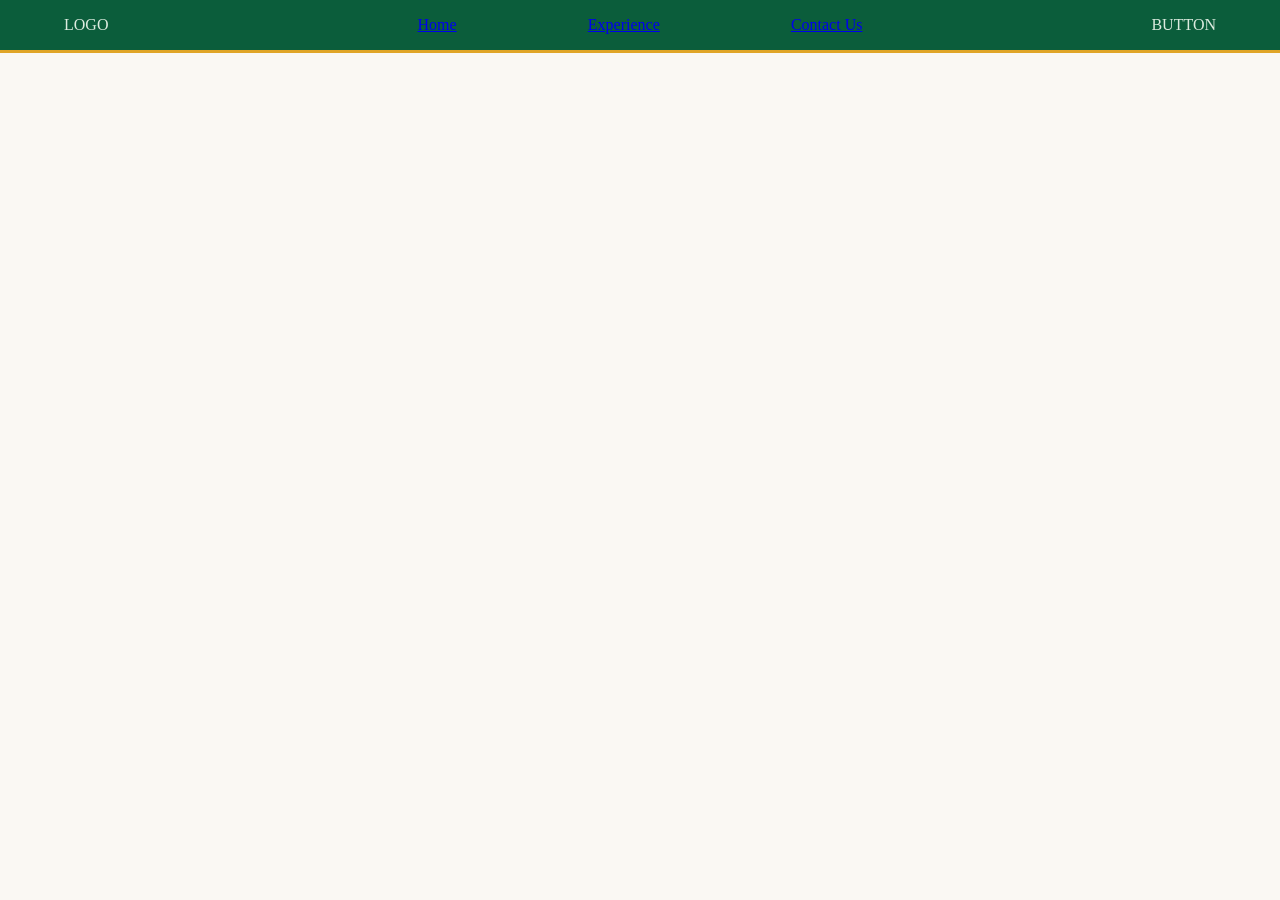
==== contact.html @ cf0f407a "Initial commit" ====
<!DOCTYPE html>
<html lang="en">
<head>
    <meta charset="UTF-8">
	<meta name="viewport" content="width=device-width, initial-scale=1.0">
	<link rel="stylesheet" href="css/styles.css">
	<title>Emerald Travels</title>
</head>
<body>
    <header>
        <nav class="navbar">
            <div class="nav-logo">
                LOGO
            </div>
            <div class="nav-main">
                <div><a href="index.html">Home</a></div>
                <div><a href="experiences.html">Experience</a></div>
                <div><a href="#">Contact Us</a></div>
            </div>
            <div class="nav-extra">
                BUTTON
            </div>
        </nav>
    </header>

    <main>
        <div class="main-container"></div>
    </main>

    <footer>

    </footer>
</body>
</html>
---- css/styles.css ----
:root {
    --color-primary:#0B5D3B;
    --color-secondary:#DCEBDF;
    --color-accent:#E0A526;
    --color-background:#FAF8F3;
    --color-text:#1F2A24;
}

html {
    color: var(--color-text);
}

body {
    margin: 0;
    min-height: 100vh;
    display: flex;
    flex-direction: column;
    background-color: var(--color-background);
}

main {
    flex: 1;
}

.navbar {
    display: flex;
    flex-direction: row;
    justify-content: space-between;
    background-color: var(--color-primary);
    color: var(--color-secondary);
    border-bottom: 0.2rem solid var(--color-accent);
    padding: 1rem 4rem !important;
}

.nav-logo {
    flex: 1;
}

.nav-main {
    display: flex;
    flex-direction: row;
    justify-content: space-around;
    flex: 2;
}

.nav-extra {
    display: flex;
    flex: 1;
    justify-content: flex-end;
}

.main-container {
    padding: 1rem 4rem;
}
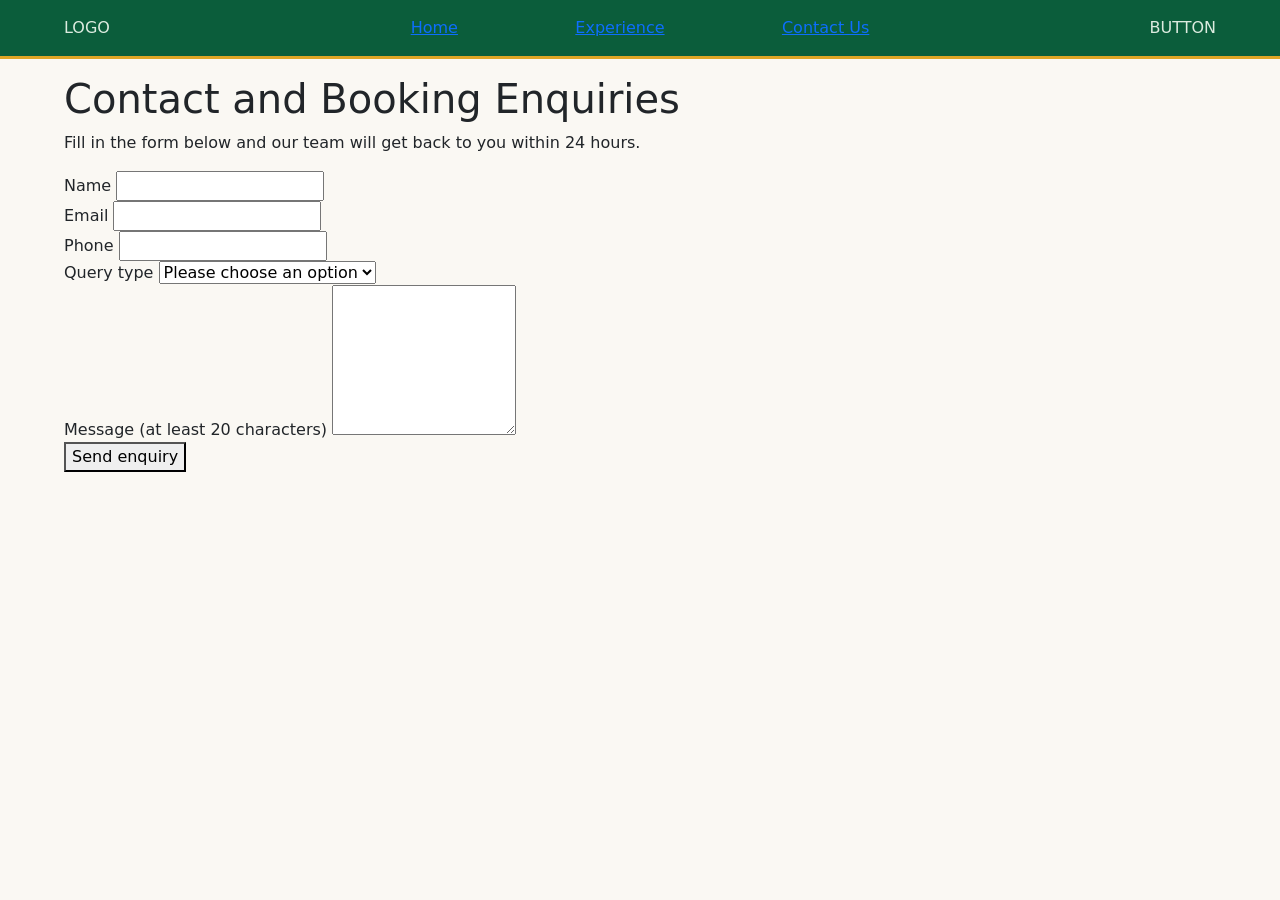
==== commit 8e63eb68: "experiences functionality done, working on contact" ====
--- a/contact.html
+++ b/contact.html
@@ -3,19 +3,22 @@
 <head>
     <meta charset="UTF-8">
 	<meta name="viewport" content="width=device-width, initial-scale=1.0">
-	<link rel="stylesheet" href="css/styles.css">
+	<link rel="stylesheet" href="css/bootstrap.min.css">
+    <link rel="stylesheet" href="css/styles.css">
+	<script src="js/bootstrap.min.js" defer></script>
+	<script src="js/main.js" defer></script>
 	<title>Emerald Travels</title>
 </head>
 <body>
     <header>
-        <nav class="navbar">
+        <nav class="site-nav">
             <div class="nav-logo">
                 LOGO
             </div>
             <div class="nav-main">
                 <div><a href="index.html">Home</a></div>
                 <div><a href="experiences.html">Experience</a></div>
-                <div><a href="#">Contact Us</a></div>
+                <div><a href="contact.html">Contact Us</a></div>
             </div>
             <div class="nav-extra">
                 BUTTON
@@ -24,7 +27,53 @@
     </header>
 
     <main>
-        <div class="main-container"></div>
+        <div class="main-container">
+            <h1>Contact and Booking Enquiries</h1>
+            <p>Fill in the form below and our team will get back to you within 24 hours.</p>
+
+            <div id="form-success" class="form-success" hidden></div>
+
+            <form id="contact-form" novalidate>
+
+                <div class="form-group">
+                    <label for="name">Name</label>
+                    <input type="text" id="name" name="name" autocomplete="name">
+                    <small class="error" id="name-error"></small>
+                </div>
+
+                <div class="form-group">
+                    <label for="email">Email</label>
+                    <input type="email" id="email" name="email" autocomplete="email">
+                    <small class="error" id="email-error"></small>
+                </div>
+
+                <div class="form-group">
+                    <label for="phone">Phone</label>
+                    <input type="tel" id="phone" name="phone" autocomplete="tel">
+                    <small class="error" id="phone-error"></small>
+                </div>
+
+                <div class="form-group">
+                    <label for="query-type">Query type</label>
+                    <select id="query-type" name="query-type">
+                        <option value="" disabled selected>Please choose an option</option>
+                        <option value="booking">Booking</option>
+                        <option value="payment">Payment</option>
+                        <option value="general">General Information</option>
+                        <option value="other">Other</option>
+                    </select>
+                    <small class="error" id="query-type-error"></small>
+                </div>
+
+                <div class="form-group">
+                    <label for="message">Message <span class="hint">(at least 20 characters)</span></label>
+                    <textarea id="message" name="message" rows="6"></textarea>
+                    <small class="error" id="message-error"></small>
+                </div>
+
+                <button type="submit">Send enquiry</button>
+            </form>
+        </div>
     </main>
 
     <footer>
--- a/css/styles.css
+++ b/css/styles.css
@@ -22,14 +22,14 @@
     flex: 1;
 }
 
-.navbar {
+.site-nav {
     display: flex;
     flex-direction: row;
     justify-content: space-between;
     background-color: var(--color-primary);
     color: var(--color-secondary);
     border-bottom: 0.2rem solid var(--color-accent);
-    padding: 1rem 4rem !important;
+    padding: 1rem 4rem;
 }
 
 .nav-logo {
@@ -52,3 +52,51 @@
 .main-container {
     padding: 1rem 4rem;
 }
+
+#card-section {
+    display: grid;
+    grid-template-columns: repeat(auto-fill, minmax(18rem, 1fr));
+    gap: 1.5rem;
+}
+
+.experience-card {
+    border: none;
+    border-radius: 0.75rem;
+    overflow: hidden; 
+    border-bottom: 3px solid transparent;
+    box-shadow:
+        0 1px 2px rgba(11, 93, 59, 0.08),
+        0 4px 12px rgba(11, 93, 59, 0.08);
+    transition:
+        transform 250ms ease,
+        box-shadow 250ms ease,
+        border-bottom-color 250ms ease;
+}
+
+.experience-card:hover {
+    transform: translateY(-4px);
+    box-shadow:
+        0 4px 8px rgba(11, 93, 59, 0.10),
+        0 12px 20px rgba(11, 93, 59, 0.18);
+    border-bottom-color: var(--color-accent);
+}
+
+.experience-card img {
+    transition: transform 400ms ease;
+}
+
+.experience-card:hover img {
+    transform: scale(1.05);
+}
+
+@media (prefers-reduced-motion: reduce) {
+    .experience-card,
+    .experience-card img {
+        transition: none;
+    }
+
+    .experience-card:hover,
+    .experience-card:hover img {
+        transform: none;
+    }
+}
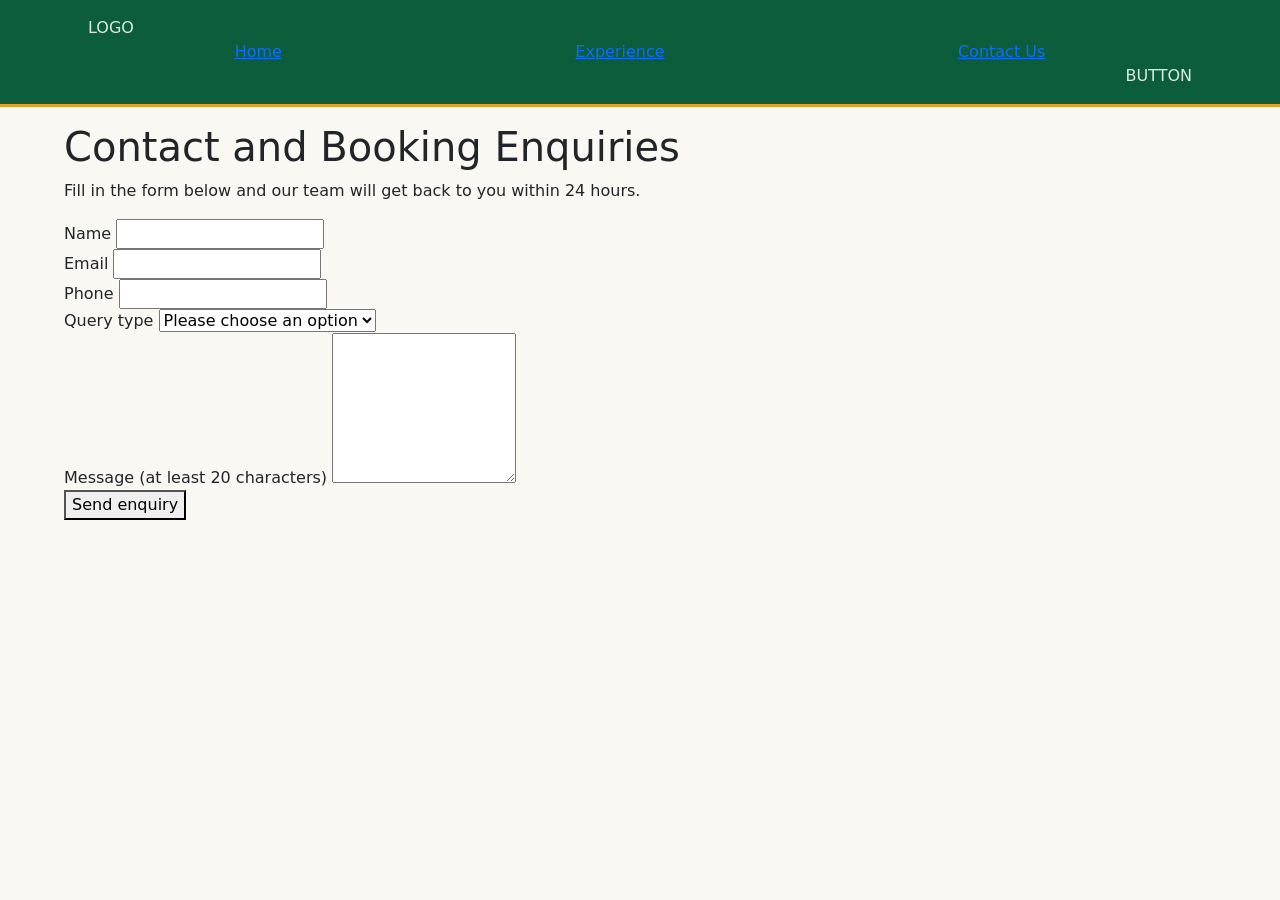
==== commit 5b46ea25: "Contact, home page and first css fixes" ====
--- a/contact.html
+++ b/contact.html
@@ -6,28 +6,31 @@
 	<link rel="stylesheet" href="css/bootstrap.min.css">
     <link rel="stylesheet" href="css/styles.css">
 	<script src="js/bootstrap.min.js" defer></script>
+    <script src="js/contact.js" defer></script>
 	<script src="js/main.js" defer></script>
 	<title>Emerald Travels</title>
 </head>
 <body>
     <header>
         <nav class="site-nav">
-            <div class="nav-logo">
-                LOGO
-            </div>
-            <div class="nav-main">
-                <div><a href="index.html">Home</a></div>
-                <div><a href="experiences.html">Experience</a></div>
-                <div><a href="contact.html">Contact Us</a></div>
-            </div>
-            <div class="nav-extra">
-                BUTTON
+            <div class="width-container">
+                <div class="nav-logo">
+                    LOGO
+                </div>
+                <div class="nav-main">
+                    <div><a href="index.html">Home</a></div>
+                    <div><a href="experiences.html">Experience</a></div>
+                    <div><a href="contact.html">Contact Us</a></div>
+                </div>
+                <div class="nav-extra">
+                    BUTTON
+                </div>
             </div>
         </nav>
     </header>
 
     <main>
-        <div class="main-container">
+        <div class="width-container main-container">
             <h1>Contact and Booking Enquiries</h1>
             <p>Fill in the form below and our team will get back to you within 24 hours.</p>
 
@@ -49,7 +52,7 @@
 
                 <div class="form-group">
                     <label for="phone">Phone</label>
-                    <input type="tel" id="phone" name="phone" autocomplete="tel">
+                    <input type="tel" id="phone" name="phone" autocomplete="tel" pattern="\+?[0-9 \-]{7,20}">
                     <small class="error" id="phone-error"></small>
                 </div>
 
--- a/css/styles.css
+++ b/css/styles.css
@@ -20,6 +20,13 @@
 
 main {
     flex: 1;
+}
+
+.width-container {
+    width: 100%;
+    max-width: 80rem;
+    margin-inline: auto;
+    padding-inline: 1.5rem;
 }
 
 .site-nav {
@@ -99,4 +106,152 @@
     .experience-card:hover img {
         transform: none;
     }
+}
+
+.hero {
+    position: relative;
+    min-height: 70vh;
+    display: flex;
+    align-items: center;
+    justify-content: center;
+    text-align: center;
+    padding: 4rem 1.5rem;
+    overflow: hidden;
+    color: #ffffff;
+}
+
+.hero-image {
+    position: absolute;
+    inset: 0;
+    width: 100%;
+    height: 100%;
+    object-fit: cover;
+    z-index: 0;
+}
+
+.hero::before {
+    content: "";
+    position: absolute;
+    inset: 0;
+    background: linear-gradient(
+        to bottom,
+        rgba(11, 93, 59, 0.55),
+        rgba(31, 42, 36, 0.75)
+    );
+    z-index: 1;
+}
+
+.hero-content {
+    position: relative;
+    z-index: 2;
+    max-width: 40rem;
+}
+
+.hero h1 {
+    font-size: clamp(2.5rem, 6vw, 4.5rem);
+    margin-bottom: 0.5rem;
+}
+
+.hero-tagline {
+    font-size: clamp(1.25rem, 3vw, 1.75rem);
+    font-weight: 600;
+    color: var(--color-accent);
+    margin-bottom: 1rem;
+}
+
+.hero-subtitle {
+    font-size: 1.1rem;
+    margin-bottom: 2rem;
+}
+
+.btn-accent {
+    display: inline-block;
+    padding: 0.85rem 2rem;
+    background-color: var(--color-accent);
+    color: var(--color-text);
+    font-weight: 600;
+    text-decoration: none;
+    border-radius: 2rem;
+    transition: transform 200ms ease, box-shadow 200ms ease;
+}
+
+.btn-accent:hover {
+    transform: translateY(-2px);
+    box-shadow: 0 6px 16px rgba(0, 0, 0, 0.25);
+}
+
+.btn-accent:focus-visible {
+    outline: 3px solid #ffffff;
+    outline-offset: 3px;
+}
+
+.about,
+.offer,
+.cta {
+    margin: 4rem 0;
+}
+
+.about {
+    display: grid;
+    grid-template-columns: 1fr;
+    gap: 2rem;
+    align-items: center;
+}
+
+@media (min-width: 768px) {
+    .about {
+        grid-template-columns: 3fr 2fr;
+    }
+}
+
+.about-image {
+    width: 100%;
+    aspect-ratio: 4 / 3;
+    object-fit: cover;
+    border-radius: 0.75rem;
+}
+
+.offer h2 {
+    text-align: center;
+    margin-bottom: 2rem;
+}
+
+.offer-grid {
+    display: grid;
+    grid-template-columns: repeat(auto-fit, minmax(12rem, 1fr));
+    gap: 1.5rem;
+}
+
+.offer-item {
+    display: block;
+    padding: 1.5rem;
+    text-align: center;
+    background-color: var(--color-secondary);
+    color: var(--color-text);
+    text-decoration: none;
+    border-radius: 0.75rem;
+    transition: transform 250ms ease, box-shadow 250ms ease;
+}
+
+.offer-item:hover {
+    transform: translateY(-4px);
+    box-shadow: 0 12px 28px rgba(11, 93, 59, 0.18);
+}
+
+.offer-icon {
+    display: block;
+    font-size: 2.5rem;
+    margin-bottom: 0.75rem;
+}
+
+.cta {
+    padding: 3rem 1.5rem;
+    text-align: center;
+    background-color: var(--color-primary);
+    color: #ffffff;
+    border-radius: 0.75rem;
+}
+
+.cta p {
+    margin-bottom: 1.5rem;
 }
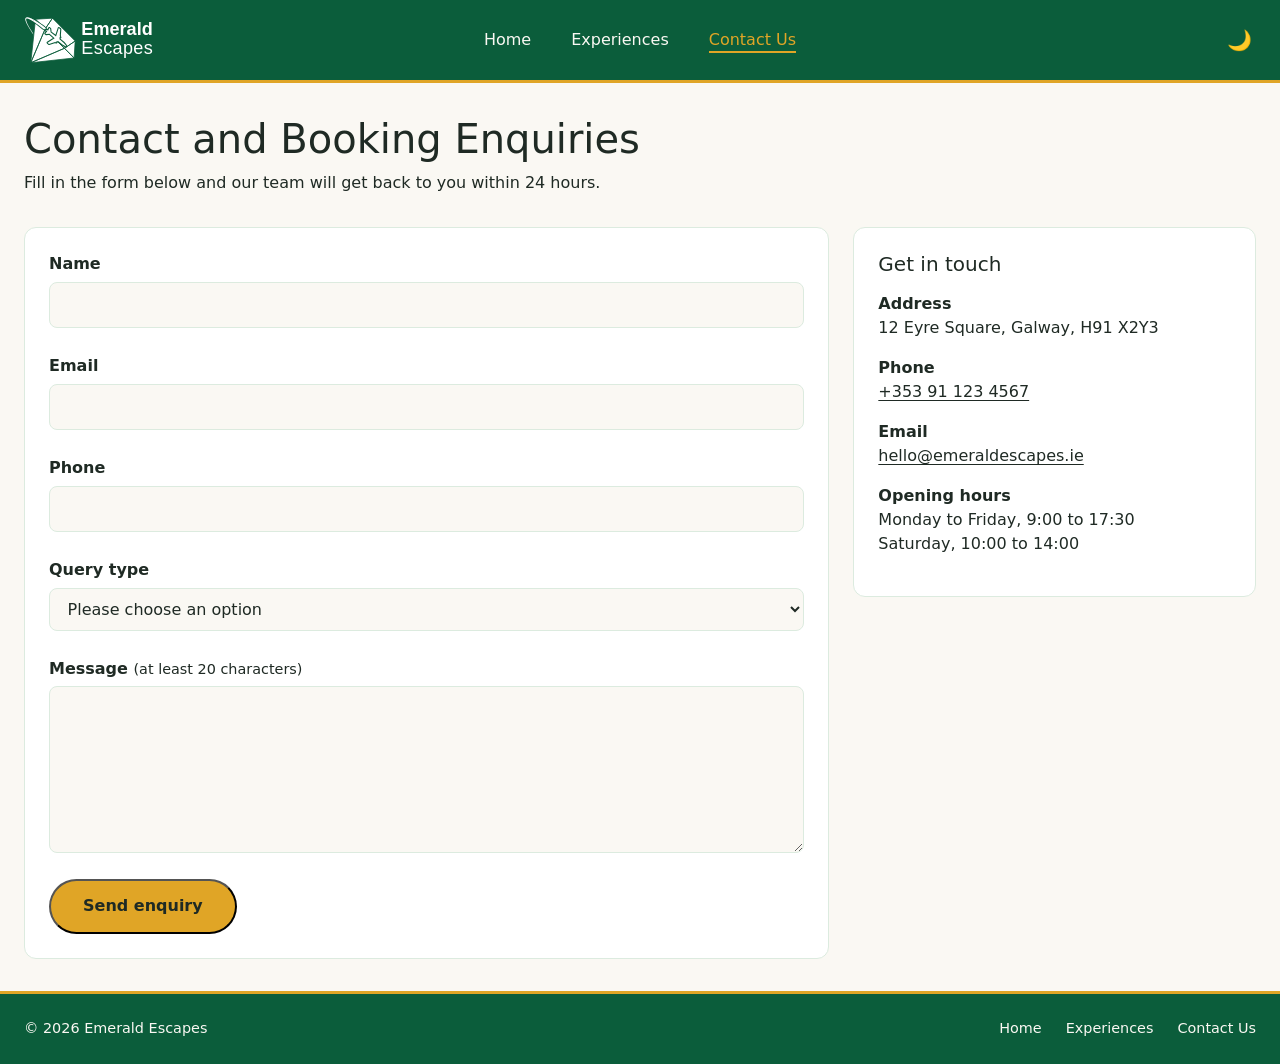
==== commit 1bf569d5: "finished project" ====
--- a/contact.html
+++ b/contact.html
@@ -1,86 +1,187 @@
-<!DOCTYPE html>
+<!doctype html>
 <html lang="en">
-<head>
-    <meta charset="UTF-8">
-	<meta name="viewport" content="width=device-width, initial-scale=1.0">
-	<link rel="stylesheet" href="css/bootstrap.min.css">
-    <link rel="stylesheet" href="css/styles.css">
-	<script src="js/bootstrap.min.js" defer></script>
-    <script src="js/contact.js" defer></script>
-	<script src="js/main.js" defer></script>
-	<title>Emerald Travels</title>
-</head>
-<body>
-    <header>
-        <nav class="site-nav">
-            <div class="width-container">
-                <div class="nav-logo">
-                    LOGO
+    <head>
+        <meta charset="UTF-8" />
+        <meta name="viewport" content="width=device-width, initial-scale=1.0" />
+        <link rel="icon" type="image/svg" href="images/emerald-escapes-icon.svg">
+        <link rel="stylesheet" href="css/bootstrap.min.css" />
+        <link rel="stylesheet" href="css/styles.css" />
+        <script src="js/main.js" defer></script>
+        <script src="js/contact.js" defer></script>
+        <title>Contact Us | Emerald Escapes</title>
+    </head>
+    <body>
+        <header class="site-header">
+            <nav class="site-nav" aria-label="Main navigation">
+                <div class="width-container nav-inner">
+                    <a href="index.html" class="nav-logo"><img src="images/home/emerald-escapes-logo-white.svg" alt=""></a>
+                    <ul class="nav-main" id="nav-main">
+                        <li><a href="index.html">Home</a></li>
+                        <li><a href="experiences.html">Experiences</a></li>
+                        <li>
+                            <a href="contact.html" aria-current="page"
+                                >Contact Us</a
+                            >
+                        </li>
+                    </ul>
+                    <div class="nav-extra">
+                        <button
+                            type="button"
+                            class="theme-toggle"
+                            aria-label="Switch to dark mode"
+                        >
+                            🌙
+                        </button>
+                        <button
+                            type="button"
+                            class="nav-toggle"
+                            aria-label="Open menu"
+                            aria-controls="nav-main"
+                            aria-expanded="false"
+                        >
+                            <span></span>
+                            <span></span>
+                            <span></span>
+                        </button>
+                    </div>
                 </div>
-                <div class="nav-main">
-                    <div><a href="index.html">Home</a></div>
-                    <div><a href="experiences.html">Experience</a></div>
-                    <div><a href="contact.html">Contact Us</a></div>
-                </div>
-                <div class="nav-extra">
-                    BUTTON
+            </nav>
+        </header>
+
+        <main>
+            <div class="width-container main-container">
+                <h1>Contact and Booking Enquiries</h1>
+                <p class="page-intro muted">
+                    Fill in the form below and our team will get back to you
+                    within 24 hours.
+                </p>
+
+                <!-- Form on the left, contact details on the right (stacked on mobile) -->
+                <div class="contact-layout">
+                    <section class="panel" aria-label="Enquiry form">
+                        <!-- Success message, hidden until the form is submitted correctly -->
+                        <div
+                            id="form-success"
+                            class="form-success"
+                            hidden
+                        ></div>
+
+                        <!-- novalidate: our JavaScript shows the error messages instead of the browser -->
+                        <form id="contact-form" novalidate>
+                            <div class="form-group">
+                                <label for="name">Name</label>
+                                <input
+                                    type="text"
+                                    id="name"
+                                    name="name"
+                                    autocomplete="name"
+                                />
+                                <small class="error" id="name-error"></small>
+                            </div>
+
+                            <div class="form-group">
+                                <label for="email">Email</label>
+                                <input
+                                    type="email"
+                                    id="email"
+                                    name="email"
+                                    autocomplete="email"
+                                />
+                                <small class="error" id="email-error"></small>
+                            </div>
+
+                            <div class="form-group">
+                                <label for="phone">Phone</label>
+                                <!-- pattern: optional + followed by 7 to 20 digits, spaces or dashes -->
+                                <input
+                                    type="tel"
+                                    id="phone"
+                                    name="phone"
+                                    autocomplete="tel"
+                                    pattern="\+?[0-9 \-]{7,20}"
+                                />
+                                <small class="error" id="phone-error"></small>
+                            </div>
+
+                            <div class="form-group">
+                                <label for="query-type">Query type</label>
+                                <select id="query-type" name="query-type">
+                                    <option value="" disabled selected>
+                                        Please choose an option
+                                    </option>
+                                    <option value="booking">Booking</option>
+                                    <option value="payment">Payment</option>
+                                    <option value="general">
+                                        General Information
+                                    </option>
+                                    <option value="other">Other</option>
+                                </select>
+                                <small
+                                    class="error"
+                                    id="query-type-error"
+                                ></small>
+                            </div>
+
+                            <div class="form-group">
+                                <label for="message">
+                                    Message
+                                    <span class="hint muted"
+                                        >(at least 20 characters)</span
+                                    >
+                                </label>
+                                <textarea
+                                    id="message"
+                                    name="message"
+                                    rows="6"
+                                ></textarea>
+                                <small class="error" id="message-error"></small>
+                            </div>
+
+                            <button type="submit" class="btn-accent">
+                                Send enquiry
+                            </button>
+                        </form>
+                    </section>
+
+                    <aside class="panel contact-info">
+                        <h2>Get in touch</h2>
+                        <address>
+                            <p>
+                                <strong>Address</strong><br />12 Eyre Square,
+                                Galway, H91 X2Y3
+                            </p>
+                            <p>
+                                <strong>Phone</strong><br /><a
+                                    href="tel:+353911234567"
+                                    >+353 91 123 4567</a
+                                >
+                            </p>
+                            <p>
+                                <strong>Email</strong><br /><a
+                                    href="mailto:hello@emeraldescapes.ie"
+                                    >hello@emeraldescapes.ie</a
+                                >
+                            </p>
+                        </address>
+                        <p>
+                            <strong>Opening hours</strong><br />
+                            Monday to Friday, 9:00 to 17:30<br />
+                            Saturday, 10:00 to 14:00
+                        </p>
+                    </aside>
                 </div>
             </div>
-        </nav>
-    </header>
+        </main>
 
-    <main>
-        <div class="width-container main-container">
-            <h1>Contact and Booking Enquiries</h1>
-            <p>Fill in the form below and our team will get back to you within 24 hours.</p>
-
-            <div id="form-success" class="form-success" hidden></div>
-
-            <form id="contact-form" novalidate>
-
-                <div class="form-group">
-                    <label for="name">Name</label>
-                    <input type="text" id="name" name="name" autocomplete="name">
-                    <small class="error" id="name-error"></small>
-                </div>
-
-                <div class="form-group">
-                    <label for="email">Email</label>
-                    <input type="email" id="email" name="email" autocomplete="email">
-                    <small class="error" id="email-error"></small>
-                </div>
-
-                <div class="form-group">
-                    <label for="phone">Phone</label>
-                    <input type="tel" id="phone" name="phone" autocomplete="tel" pattern="\+?[0-9 \-]{7,20}">
-                    <small class="error" id="phone-error"></small>
-                </div>
-
-                <div class="form-group">
-                    <label for="query-type">Query type</label>
-                    <select id="query-type" name="query-type">
-                        <option value="" disabled selected>Please choose an option</option>
-                        <option value="booking">Booking</option>
-                        <option value="payment">Payment</option>
-                        <option value="general">General Information</option>
-                        <option value="other">Other</option>
-                    </select>
-                    <small class="error" id="query-type-error"></small>
-                </div>
-
-                <div class="form-group">
-                    <label for="message">Message <span class="hint">(at least 20 characters)</span></label>
-                    <textarea id="message" name="message" rows="6"></textarea>
-                    <small class="error" id="message-error"></small>
-                </div>
-
-                <button type="submit">Send enquiry</button>
-            </form>
-        </div>
-    </main>
-
-    <footer>
-
-    </footer>
-</body>
+        <footer class="site-footer">
+            <div class="width-container footer-inner">
+                <p>&copy; 2026 Emerald Escapes</p>
+                <ul class="footer-links">
+                    <li><a href="index.html">Home</a></li>
+                    <li><a href="experiences.html">Experiences</a></li>
+                    <li><a href="contact.html">Contact Us</a></li>
+                </ul>
+            </div>
+        </footer>
+    </body>
 </html>
--- a/css/styles.css
+++ b/css/styles.css
@@ -2,12 +2,31 @@
     --color-primary:#0B5D3B;
     --color-secondary:#DCEBDF;
     --color-accent:#E0A526;
+
     --color-background:#FAF8F3;
     --color-text:#1F2A24;
-}
-
-html {
-    color: var(--color-text);
+    --color-text-muted: #5B6B62;
+    --color-price: #0B5D3B;
+    --color-surface:#FFFFFF;
+
+    --color-on-primary:#FAF8F3;
+    --color-on-accent:#1F2A24;
+
+    --color-error: #C0392B;
+}
+
+[data-theme="dark"] {
+    --color-primary: #0A3D28;
+    --color-secondary: #1E2D25;
+    --color-accent: #E3B04B;
+
+    --color-background: #121A16;
+    --color-text: #E6EDE8;
+    --color-text-muted: #A3B3AA;
+    --color-price: #E3B04B;
+    --color-surface:#18231E;
+
+    --color-error: #F08A7E;
 }
 
 body {
@@ -16,6 +35,8 @@
     display: flex;
     flex-direction: column;
     background-color: var(--color-background);
+    color: var(--color-text);
+    transition: background-color 300ms ease, color 300ms ease;
 }
 
 main {
@@ -29,35 +50,260 @@
     padding-inline: 1.5rem;
 }
 
+/* ------ Navbar styling ------ */
+
+.site-header {
+    position: sticky;
+    top: 0;
+    z-index: 999;
+}
+
+.site-header.scrolled .nav-inner {
+    padding-block: 0.5rem;
+}
+
+.site-header.scrolled .nav-logo img {
+    height: 2.25rem;
+}
+
 .site-nav {
-    display: flex;
-    flex-direction: row;
+    position: relative;
+    background-color: var(--color-primary);
+    border-bottom: 0.2rem solid var(--color-accent);
+}
+
+.nav-inner {
+    display: flex;
+    align-items: center;
+    padding-block: 1rem;
+    transition: padding-block 250ms ease;
+}
+
+.nav-logo {
+    color: var(--color-on-primary);
+    transition: font-size 250ms ease;
+}
+
+.nav-logo img {
+    height: 3rem;
+    width: auto;
+    transition: height 250ms ease;
+}
+
+.logo-icon {
+    display: none;
+}
+
+@media (max-width: 768px) {
+    .logo-full {
+        display: none;
+    }
+
+    .logo-icon {
+        display: block;
+    }
+}
+
+.nav-logo,
+.nav-extra {
+    flex: 1;
+}
+
+.nav-main {
+    flex: none;
+    display: flex;
+    gap: 2.5rem;
+    list-style: none;
+    margin: 0;
+    padding: 0;
+}
+
+.nav-main a {
+    position: relative;
+    color: var(--color-on-primary);
+    text-decoration: none;
+    font-weight: 500;
+    padding-block: 0.25rem;
+}
+
+.nav-main a::after {
+    content: "";
+    position: absolute;
+    left: 0;
+    right: 0;
+    bottom: 0;
+    height: 2px;
+    background-color: var(--color-accent);
+    transform: scaleX(0);
+    transition: transform 250ms ease;
+}
+
+/* Expanding underline bar with accent colour on hovering a nav link */
+.nav-main a:hover::after,
+.nav-main a:focus-visible::after,
+.nav-main a[aria-current="page"]::after {
+    transform: scaleX(1);
+}
+
+.nav-main a[aria-current="page"] {
+    color: var(--color-accent);
+}
+
+.nav-extra {
+    display: flex;
+    justify-content: flex-end;
+    align-items: center;
+    gap: 1rem;
+}
+
+/* Styling for nav hamburger menu (mobile-only) and theme toggle */
+.theme-toggle,
+.nav-toggle {
+    background: none;
+    border: none;
+    cursor: pointer;
+    padding: 0.25rem;
+    font-size: 1.25rem;
+}
+
+.nav-toggle {
+    display: none;
+    flex-direction: column;
+    gap: 5px;
+}
+
+.nav-toggle span {
+    display: block;
+    width: 24px;
+    height: 2px;
+    background-color:var(--color-on-primary);
+}
+
+
+/* Media query for mobile devices */
+@media (max-width: 768px) {
+    .nav-toggle {
+        display: flex;
+    }
+
+    /* Links become a dropdown panel below the bar, hidden until opened */
+    .nav-main {
+        display: none;
+        position: absolute;
+        top: 100%;
+        left: 0;
+        right: 0;
+        flex-direction: column;
+        gap: 0;
+        background-color: var(--color-primary);
+        border-bottom: 0.2rem solid var(--color-accent);
+    }
+
+    .nav-main.open {
+        display: flex;
+    }
+
+    .nav-main a {
+        display: block;
+        padding: 1rem 1.5rem;
+    }
+
+    /* Vertical menu uses a side marker instead of the underline */
+    .nav-main a::after {
+        display: none;
+    }
+
+    .nav-main a[aria-current="page"] {
+        border-left: 4px solid var(--color-accent);
+    }
+}
+
+
+
+.main-container {
+    padding-block: 2rem;
+}
+
+
+/* ------ Experience page ------ */
+
+.page-intro {
+    margin-bottom: 2rem;
+}
+
+#filter-section {
+    margin-bottom: 2rem;
+}
+
+
+/* Responsive columns: 4 on desktop, fewer as the screen narrows */
+.filter-controls {
+    display: grid;
+    grid-template-columns: repeat(auto-fit, minmax(12rem, 1fr));
+    gap: 1.25rem;
+}
+
+.filter-group {
+    display: flex;
+    flex-direction: column;
+    gap: 0.4rem;
+}
+
+.filter-group label {
+    font-size: 0.85rem;
+    font-weight: 600;
+}
+
+.filter-group select {
+    padding: 0.55rem 0.75rem;
+    font: inherit;
+    color: var(--color-text);
+    background-color: var(--color-background);
+    border: 1px solid var(--color-secondary);
+    border-radius: 0.5rem;
+    cursor: pointer;
+}
+
+.filter-group select:focus-visible {
+    outline: 2px solid var(--color-accent);
+    outline-offset: 2px;
+}
+
+/* Colours the slider's track and handle with the brand accent */
+.filter-group input[type="range"] {
+    accent-color: var(--color-accent);
+    cursor: pointer;
+    margin-top: 0.5rem;
+}
+
+.filter-footer {
+    display: flex;
     justify-content: space-between;
-    background-color: var(--color-primary);
-    color: var(--color-secondary);
-    border-bottom: 0.2rem solid var(--color-accent);
-    padding: 1rem 4rem;
-}
-
-.nav-logo {
-    flex: 1;
-}
-
-.nav-main {
-    display: flex;
-    flex-direction: row;
-    justify-content: space-around;
-    flex: 2;
-}
-
-.nav-extra {
-    display: flex;
-    flex: 1;
-    justify-content: flex-end;
-}
-
-.main-container {
-    padding: 1rem 4rem;
+    align-items: center;
+    margin-top: 1rem;
+    padding-top: 1rem;
+    border-top: 1px solid var(--color-secondary);
+    font-size: 0.9rem;
+}
+
+.filter-footer p {
+    margin: 0;
+}
+
+/* Text-style button for secondary actions */
+.btn-link {
+    background: none;
+    border: none;
+    padding: 0;
+    font: inherit;
+    color: var(--color-text);
+    text-decoration: underline;
+    text-underline-offset: 3px;
+    cursor: pointer;
+}
+
+.btn-link:hover {
+    color: var(--color-accent);
 }
 
 #card-section {
@@ -66,11 +312,19 @@
     gap: 1.5rem;
 }
 
+#card-section.filtering .experience-card {
+    view-transition-name: var(--card-name);
+}
+
 .experience-card {
     border: none;
     border-radius: 0.75rem;
-    overflow: hidden; 
+    overflow: hidden;
     border-bottom: 3px solid transparent;
+    border: 1px solid rgba(255, 255, 255, 0.06);
+    background-color: var(--color-surface);
+    color: var(--color-text);
+    cursor: pointer;
     box-shadow:
         0 1px 2px rgba(11, 93, 59, 0.08),
         0 4px 12px rgba(11, 93, 59, 0.08);
@@ -89,6 +343,9 @@
 }
 
 .experience-card img {
+    height: auto;
+    aspect-ratio: 3 / 2;
+    object-fit: cover;
     transition: transform 400ms ease;
 }
 
@@ -96,6 +353,53 @@
     transform: scale(1.05);
 }
 
+.experience-card .card-body {
+    padding: 1.25rem;
+}
+
+.card-location {
+    margin-bottom: 0.35rem;
+    font-size: 0.8rem;
+    font-weight: 600;
+    text-transform: uppercase;
+    letter-spacing: 0.05em;
+    color: var(--color-text-muted);
+}
+
+.experience-card .card-title {
+    margin-bottom: 0.5rem;
+    font-size: 1.2rem;
+    font-weight: 600;
+    line-height: 1.3;
+}
+
+.experience-card .card-text {
+    margin-bottom: 0;
+    font-size: 0.95rem;
+    line-height: 1.55;
+}
+
+.experience-card .card-footer {
+    display: flex;
+    justify-content: space-between;
+    align-items: center;
+    padding: 0.9rem 1.25rem;
+    background-color: transparent;
+    border-top-color: var(--color-secondary);
+}
+
+.card-duration {
+    font-size: 0.9rem;
+    color: var(--color-text-muted);
+}
+
+.card-price {
+    font-size: 1.15rem;
+    font-weight: 700;
+    color: var(--color-price);
+}
+
+/* Accessibility for users with reduced motion enabled */
 @media (prefers-reduced-motion: reduce) {
     .experience-card,
     .experience-card img {
@@ -107,6 +411,106 @@
         transform: none;
     }
 }
+
+/* ------ Experience dialog ------ */
+
+/* This is to fix a bug where view transition to open the dialog would start "under" (z-axis) other cards */
+::view-transition-group(active-card) {
+    z-index: 100;
+}
+
+.experience-dialog {
+    width: min(70rem, calc(100% - 2rem));
+    max-height: calc(100vh - 2rem);
+    padding: 0;
+    border: none;
+    border-radius: 0.75rem;
+    background-color: var(--color-surface);
+    color: var(--color-text);
+    overflow: auto;
+}
+
+.experience-dialog::backdrop {
+    background-color: rgba(0, 0, 0, 0.6);
+}
+
+/* Stop the page behind from scrolling while the dialog is open */
+body:has(.experience-dialog[open]) {
+    overflow: hidden;
+}
+
+/* Image on top on mobile, image left and text right on larger screens */
+.dialog-layout {
+    display: grid;
+    grid-template-columns: 1fr;
+}
+
+@media (min-width: 768px) {
+    .dialog-layout {
+        grid-template-columns: 2fr 1fr;
+    }
+}
+
+.dialog-image {
+    width: 100%;
+    height: 100%;
+    min-height: 16rem;
+    object-fit: cover;
+}
+
+.dialog-content {
+    display: flex;
+    flex-direction: column;
+    gap: 0.75rem;
+    padding: 2rem;
+}
+
+.dialog-content h2 {
+    margin: 0;
+    font-size: 1.6rem;
+}
+
+.dialog-details {
+    display: flex;
+    justify-content: space-between;
+    align-items: center;
+    padding-block: 1rem;
+    border-top: 1px solid var(--color-secondary);
+}
+
+/* Booking button sits at the bottom of the text column */
+.dialog-content .btn-accent {
+    align-self: flex-start;
+    margin-top: auto;
+}
+
+/* Round close button over the image corner, readable on any photo */
+.dialog-close {
+    position: absolute;
+    top: 0.75rem;
+    right: 0.75rem;
+    z-index: 1;
+    width: 2.25rem;
+    height: 2.25rem;
+    border: none;
+    border-radius: 50%;
+    background-color: rgba(0, 0, 0, 0.55);
+    color: #ffffff;
+    cursor: pointer;
+}
+
+/* Users who prefer reduced motion get an instant open and close */
+@media (prefers-reduced-motion: reduce) {
+    ::view-transition-group(*),
+    ::view-transition-old(*),
+    ::view-transition-new(*) {
+        animation: none;
+    }
+}
+
+
+
+/* ------ Home page ------ */
 
 .hero {
     position: relative;
@@ -129,6 +533,7 @@
     z-index: 0;
 }
 
+/* Gradient overlay on hero image to make the text readable */
 .hero::before {
     content: "";
     position: absolute;
@@ -168,7 +573,7 @@
     display: inline-block;
     padding: 0.85rem 2rem;
     background-color: var(--color-accent);
-    color: var(--color-text);
+    color: var(--color-on-accent);
     font-weight: 600;
     text-decoration: none;
     border-radius: 2rem;
@@ -181,7 +586,7 @@
 }
 
 .btn-accent:focus-visible {
-    outline: 3px solid #ffffff;
+    outline: 3px solid var(--color-text);
     outline-offset: 3px;
 }
 
@@ -254,4 +659,163 @@
 
 .cta p {
     margin-bottom: 1.5rem;
-}+}
+
+/* ------ Shared panel card (filters, contact form, contact info) ------ */
+
+.panel {
+    padding: 1.5rem;
+    background-color: var(--color-surface);
+    border: 1px solid var(--color-secondary);
+    border-radius: 0.75rem;
+}
+
+
+/* ------ Contact page ------ */
+
+/* Form and info side by side on wider screens, stacked on mobile */
+.contact-layout {
+    display: grid;
+    grid-template-columns: 1fr;
+    gap: 1.5rem;
+    align-items: start;
+}
+
+@media (min-width: 768px) {
+    .contact-layout {
+        grid-template-columns: 2fr 1fr;
+    }
+}
+
+.form-group {
+    display: flex;
+    flex-direction: column;
+    margin-bottom: 1.25rem;
+}
+
+.form-group label {
+    margin-bottom: 0.35rem;
+    font-weight: 600;
+}
+
+.hint {
+    font-weight: 400;
+    font-size: 0.9rem;
+}
+
+/* Same field style as the filter dropdowns */
+#contact-form input,
+#contact-form select,
+#contact-form textarea {
+    padding: 0.65rem 0.85rem;
+    font: inherit;
+    color: var(--color-text);
+    background-color: var(--color-background);
+    border: 1px solid var(--color-secondary);
+    border-radius: 0.5rem;
+}
+
+#contact-form input:focus-visible,
+#contact-form select:focus-visible,
+#contact-form textarea:focus-visible {
+    outline: 2px solid var(--color-accent);
+    outline-offset: 2px;
+}
+
+#contact-form textarea {
+    resize: vertical;
+}
+
+/* Fields that failed validation, and their messages */
+#contact-form .invalid {
+    border-color: var(--color-error);
+}
+
+.error {
+    margin-top: 0.35rem;
+    font-size: 0.9rem;
+    color: var(--color-error);
+}
+
+/* Confirmation after a successful submit */
+.form-success {
+    padding: 1rem 1.25rem;
+    margin-bottom: 1.5rem;
+    background-color: var(--color-secondary);
+    border-left: 4px solid var(--color-accent);
+}
+
+.contact-info h2 {
+    margin-bottom: 1rem;
+    font-size: 1.25rem;
+}
+
+.contact-info p {
+    margin-bottom: 1rem;
+}
+
+.contact-info a {
+    color: var(--color-text);
+    text-underline-offset: 3px;
+}
+
+/* ------ Footer ------ */
+
+/* Full-width green band, mirroring the navbar with the gold line on top */
+.site-footer {
+    background-color: var(--color-primary);
+    color: var(--color-on-primary);
+    border-top: 0.2rem solid var(--color-accent);
+    font-size: 0.9rem;
+}
+
+.footer-inner {
+    display: flex;
+    flex-wrap: wrap;
+    justify-content: space-between;
+    align-items: center;
+    gap: 1rem;
+    padding-block: 1.5rem;
+}
+
+.footer-inner p {
+    margin: 0;
+}
+
+.footer-brand {
+    display: flex;
+    align-items: center;
+    gap: 0.75rem;
+}
+
+.footer-icon {
+    display: block;
+    height: 1.75rem;
+    width: auto;
+}
+
+.footer-links {
+    display: flex;
+    gap: 1.5rem;
+    list-style: none;
+    margin: 0;
+    padding: 0;
+}
+
+.footer-links a {
+    color: var(--color-on-primary);
+    text-decoration: none;
+}
+
+.footer-links a:hover {
+    color: var(--color-accent);
+    text-decoration: underline;
+    text-underline-offset: 3px;
+}
+
+@media (max-width: 768px) {
+    .footer-inner {
+        flex-direction: column;
+        text-align: center;
+    }
+}
